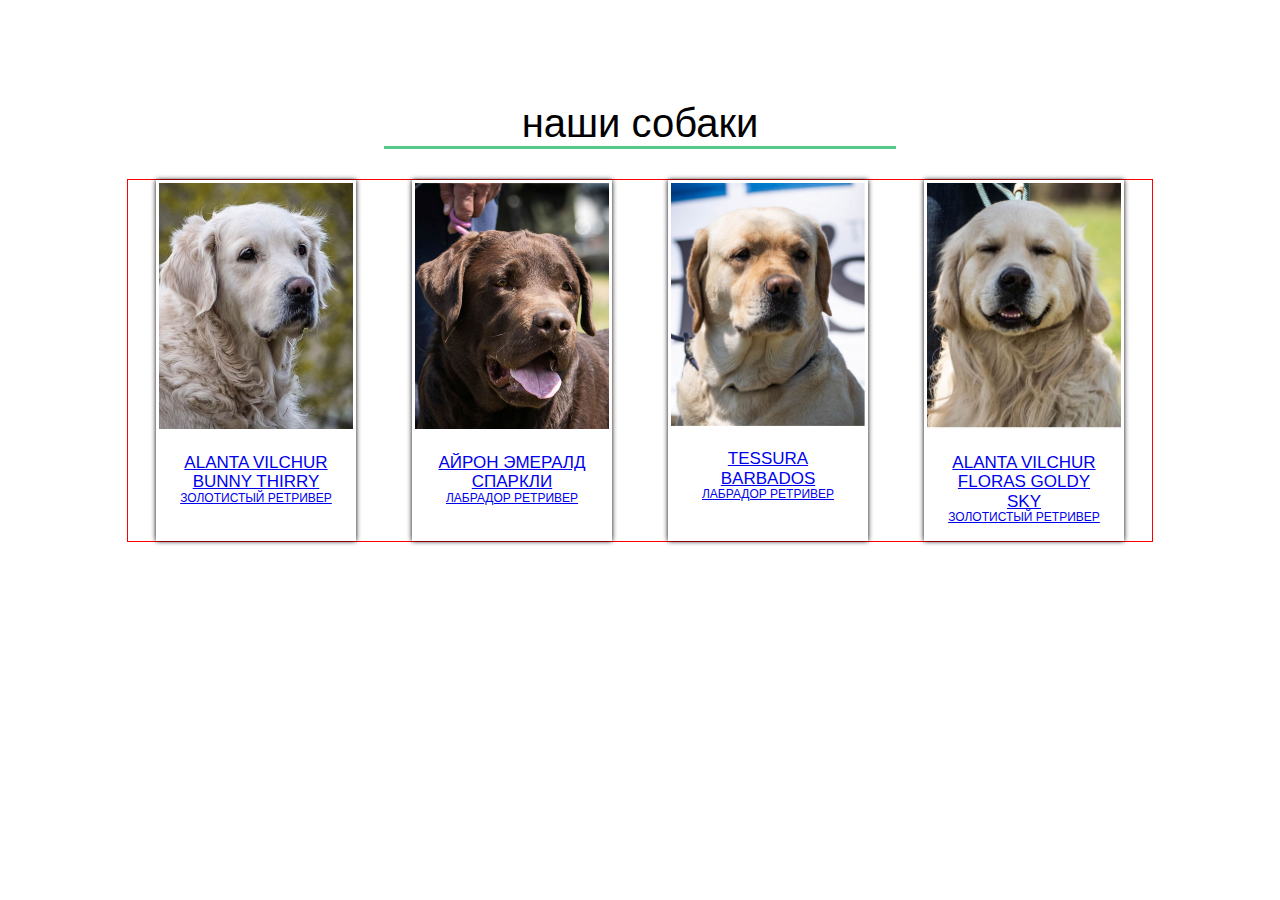
==== cards.html @ 40ba77d1 "cards" ====
<!DOCTYPE html>
<html lang="ru">
    <head>
    <meta charset="UTF-8">
    <link rel="stylesheet" href="./pages/cards.css">
    <meta name="viewport" content="width=device-width, initial-scale=1.0">
    <title>Карточки</title>
    </head>
    <body class="page">
        <main class="content">
            <div class="our-dogs">
                <h1 class="title">наши собаки</h1>
                <ul class="cards">
                    <li class="card__item">
                    <a href="#" class="card__link">
                        <img class="card__image" src="./images/card_Shunya.jpg" alt="Шуня">
                        <p class="card__paragraph">ALANTA VILCHUR BUNNY THIRRY</p>
                        <p class="card__paragraph card__paragraph_font_s">ЗОЛОТИСТЫЙ РЕТРИВЕР</p>
                    </a>
                    </li>
                    <li class="card__item">
                    <a href="#" class="card__link">
                        <img class="card__image" src="./images/card_Ronya.jpg" alt="Роня">
                        <p class="card__paragraph">АЙРОН ЭМЕРАЛД СПАРКЛИ</p>
                        <p class="card__paragraph card__paragraph_font_s">ЛАБРАДОР РЕТРИВЕР</p>
                    </a>
                    </li>
                    <li class="card__item">
                    <a href="#" class="card__link">
                        <img class="card__image" src="./images/card_Bob.jpg" alt="Боб">
                        <p class="card__paragraph">TESSURA BARBADOS</p>
                        <p class="card__paragraph card__paragraph_font_s">ЛАБРАДОР РЕТРИВЕР</p>
                    </a>
                    </li>
                    <li class="card__item">
                    <a href="#" class="card__link">
                        <img class="card__image" src="./images/card_Djem.jpg" alt="Джем">
                        <p class="card__paragraph">ALANTA VILCHUR FLORAS GOLDY SKY</p>
                        <p class="card__paragraph card__paragraph_font_s">ЗОЛОТИСТЫЙ РЕТРИВЕР</p>
                    </a>
                    </li>

                </ul>
            </div>

        </main>



    </body>
---- pages/cards.css ----
@import url(../vendor/normalize.css);
@import url(../blocks/page/page.css);
@import url(../blocks/content/content.css);
@import url(../blocks/our-dogs/our-dogs.css);
@import url(../blocks/title/title.css);
@import url(../blocks/cards/cards.css);
@import url(../blocks/cards/card__item/card__item.css);
@import url(../blocks/cards/card__image/card__image.css);
@import url(../blocks/cards/card__paragraph/card__paragraph.css);
@import url(../blocks/cards/card__paragraph/_font/card__paragraph_font_s.css);
@import url(../blocks/cards/card__link/card__link.css);
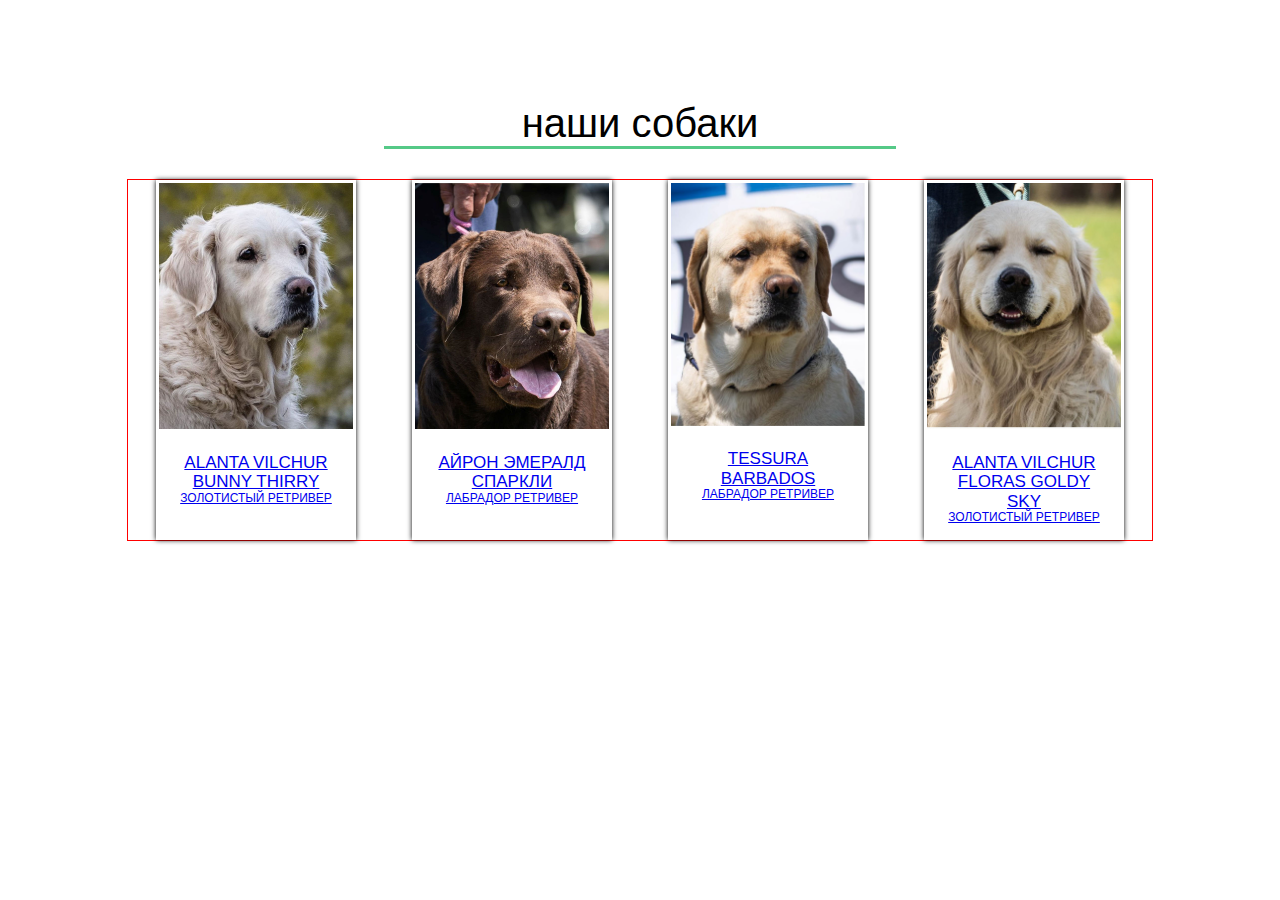
==== commit f1265d79: "header" ====
--- a/cards.html
+++ b/cards.html
@@ -11,35 +11,34 @@
             <div class="our-dogs">
                 <h1 class="title">наши собаки</h1>
                 <ul class="cards">
+                    <a href="#" class="card__link">
                     <li class="card__item">
-                    <a href="#" class="card__link">
                         <img class="card__image" src="./images/card_Shunya.jpg" alt="Шуня">
                         <p class="card__paragraph">ALANTA VILCHUR BUNNY THIRRY</p>
                         <p class="card__paragraph card__paragraph_font_s">ЗОЛОТИСТЫЙ РЕТРИВЕР</p>
+                    </li>
                     </a>
-                    </li>
+                    <a href="#" class="card__link">
                     <li class="card__item">
-                    <a href="#" class="card__link">
                         <img class="card__image" src="./images/card_Ronya.jpg" alt="Роня">
                         <p class="card__paragraph">АЙРОН ЭМЕРАЛД СПАРКЛИ</p>
                         <p class="card__paragraph card__paragraph_font_s">ЛАБРАДОР РЕТРИВЕР</p>
+                    </li>
                     </a>
-                    </li>
+                    <a href="#" class="card__link">
                     <li class="card__item">
-                    <a href="#" class="card__link">
                         <img class="card__image" src="./images/card_Bob.jpg" alt="Боб">
                         <p class="card__paragraph">TESSURA BARBADOS</p>
                         <p class="card__paragraph card__paragraph_font_s">ЛАБРАДОР РЕТРИВЕР</p>
+                    </li>
                     </a>
-                    </li>
+                    <a href="#" class="card__link">
                     <li class="card__item">
-                    <a href="#" class="card__link">
                         <img class="card__image" src="./images/card_Djem.jpg" alt="Джем">
                         <p class="card__paragraph">ALANTA VILCHUR FLORAS GOLDY SKY</p>
                         <p class="card__paragraph card__paragraph_font_s">ЗОЛОТИСТЫЙ РЕТРИВЕР</p>
+                    </li>
                     </a>
-                    </li>
-
                 </ul>
             </div>
 
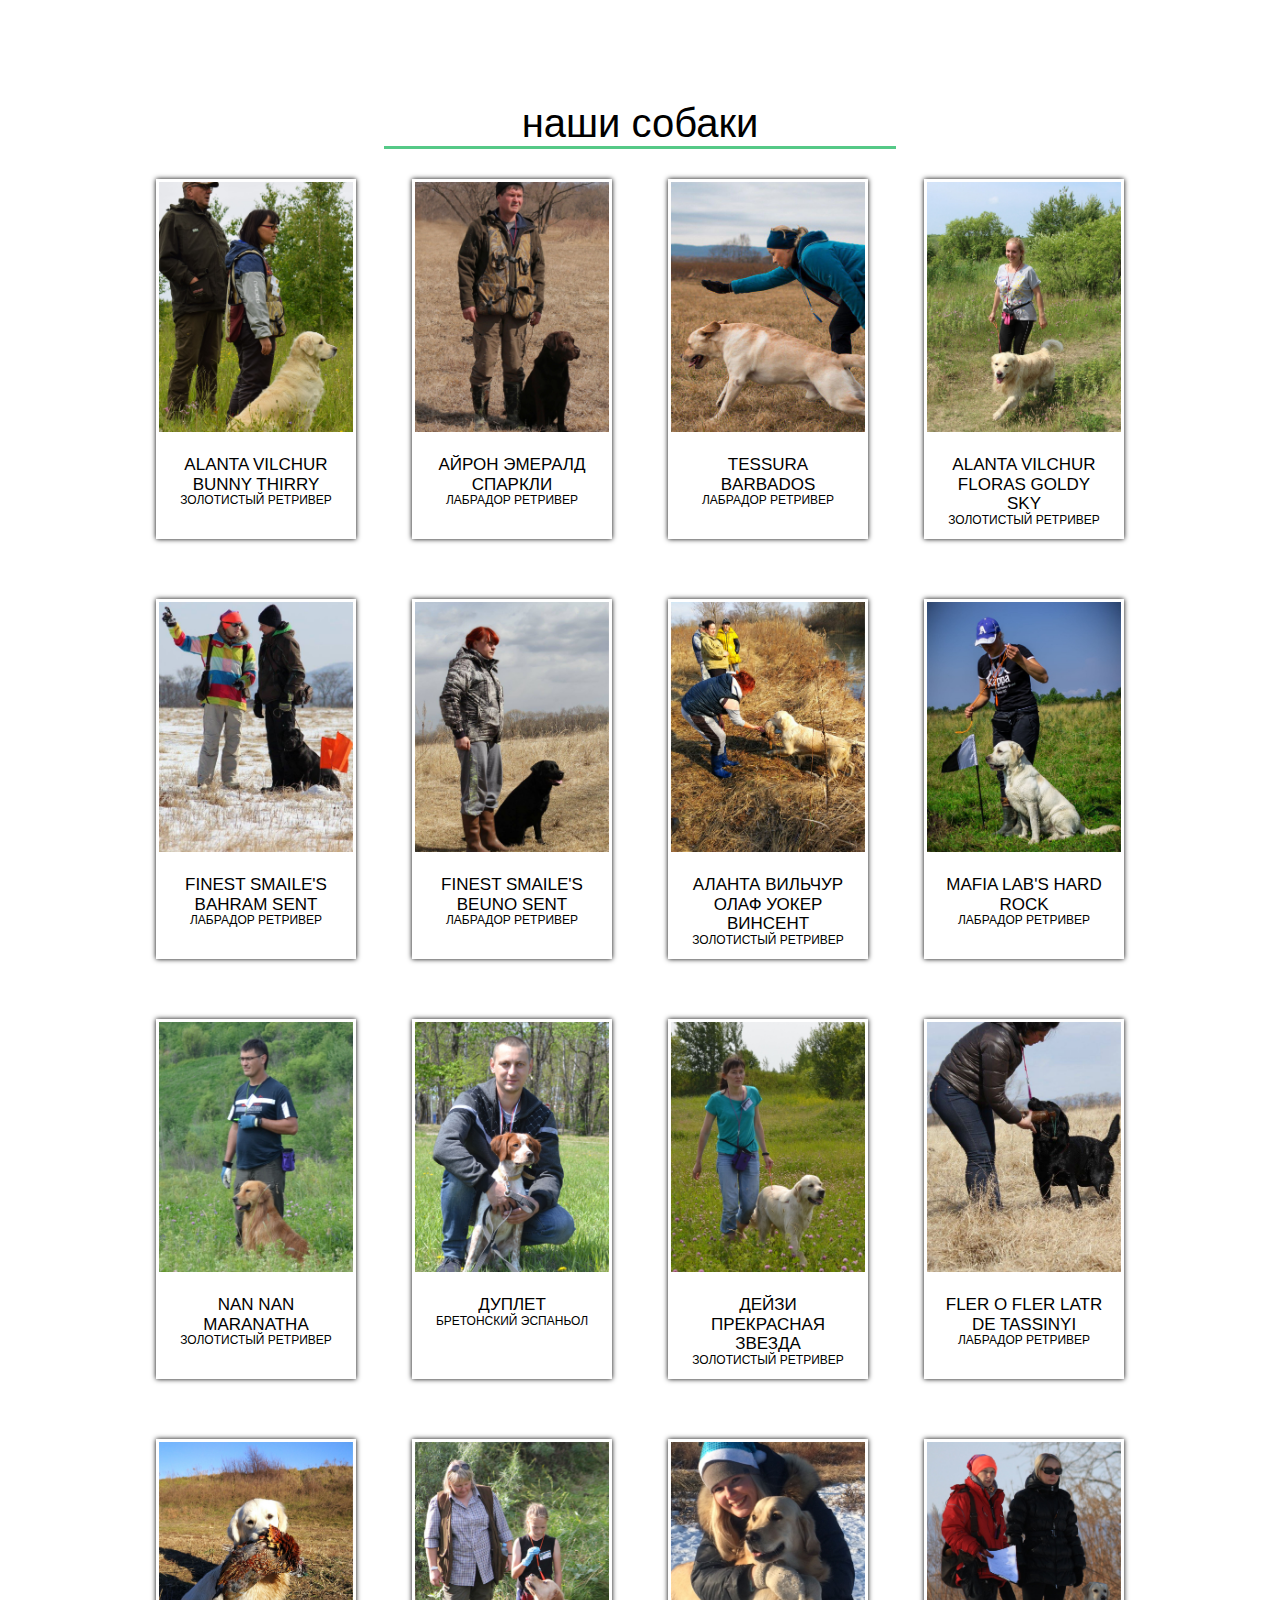
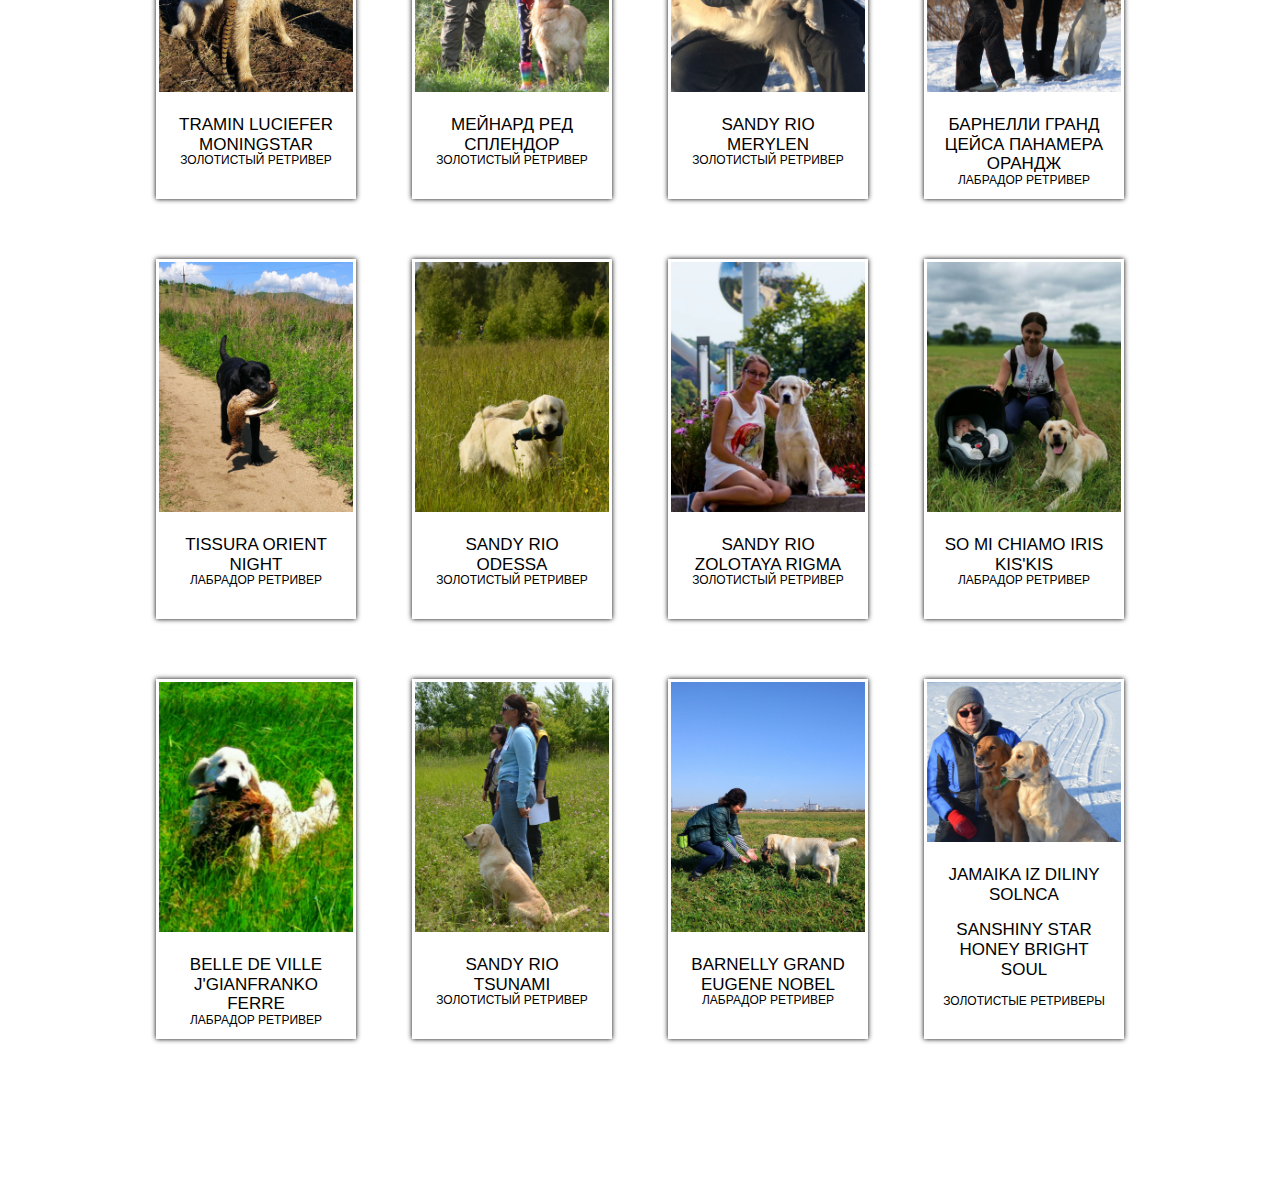
==== commit aabcf94c: "commit" ====
--- a/cards.html
+++ b/cards.html
@@ -13,32 +13,179 @@
                 <ul class="cards">
                     <a href="#" class="card__link">
                     <li class="card__item">
-                        <img class="card__image" src="./images/card_Shunya.jpg" alt="Шуня">
+                        <img class="card__image" src="./images/Shunya.jpg" alt="Шуня">
                         <p class="card__paragraph">ALANTA VILCHUR BUNNY THIRRY</p>
                         <p class="card__paragraph card__paragraph_font_s">ЗОЛОТИСТЫЙ РЕТРИВЕР</p>
                     </li>
                     </a>
                     <a href="#" class="card__link">
                     <li class="card__item">
-                        <img class="card__image" src="./images/card_Ronya.jpg" alt="Роня">
+                        <img class="card__image" src="./images/Ronya.jpg" alt="Роня">
                         <p class="card__paragraph">АЙРОН ЭМЕРАЛД СПАРКЛИ</p>
                         <p class="card__paragraph card__paragraph_font_s">ЛАБРАДОР РЕТРИВЕР</p>
                     </li>
                     </a>
                     <a href="#" class="card__link">
                     <li class="card__item">
-                        <img class="card__image" src="./images/card_Bob.jpg" alt="Боб">
+                        <img class="card__image" src="./images/Bob.jpg" alt="Боб">
                         <p class="card__paragraph">TESSURA BARBADOS</p>
                         <p class="card__paragraph card__paragraph_font_s">ЛАБРАДОР РЕТРИВЕР</p>
                     </li>
                     </a>
                     <a href="#" class="card__link">
                     <li class="card__item">
-                        <img class="card__image" src="./images/card_Djem.jpg" alt="Джем">
+                        <img class="card__image" src="./images/Djem.jpg" alt="Джем">
                         <p class="card__paragraph">ALANTA VILCHUR FLORAS GOLDY SKY</p>
                         <p class="card__paragraph card__paragraph_font_s">ЗОЛОТИСТЫЙ РЕТРИВЕР</p>
                     </li>
                     </a>
+                    <!--4-->
+                    <a href="#" class="card__link">
+                    <li class="card__item">
+                        <img class="card__image" src="./images/Bahram.jpg" alt="Бахрам">
+                        <p class="card__paragraph">FINEST SMAILE'S BAHRAM SENT</p>
+                        <p class="card__paragraph card__paragraph_font_s">ЛАБРАДОР РЕТРИВЕР</p>
+                    </li>
+                        </a>
+                    <a href="#" class="card__link">
+                    <li class="card__item">
+                        <img class="card__image" src="./images/Bruno.jpg" alt="Бруно">
+                        <p class="card__paragraph">FINEST SMAILE'S BEUNO SENT</p>
+                        <p class="card__paragraph card__paragraph_font_s">ЛАБРАДОР РЕТРИВЕР</p>
+                    </li>
+                    </a>
+                    <a href="#" class="card__link">
+                    <li class="card__item">
+                        <img class="card__image" src="./images/Venya.jpg" alt="Веня">
+                        <p class="card__paragraph">АЛАНТА ВИЛЬЧУР ОЛАФ УОКЕР ВИНСЕНТ</p>
+                        <p class="card__paragraph card__paragraph_font_s">ЗОЛОТИСТЫЙ РЕТРИВЕР</p>
+                    </li>
+                    </a>
+                    <a href="#" class="card__link">
+                        <li class="card__item">
+                            <img class="card__image" src="./images/Garry.jpg" alt="Гарри">
+                            <p class="card__paragraph">MAFIA LAB'S HARD ROCK</p>
+                            <p class="card__paragraph card__paragraph_font_s">ЛАБРАДОР РЕТРИВЕР</p>
+                    </li>
+                    </a>
+                    <!--8-->
+                    <a href="#" class="card__link">
+                    <li class="card__item">
+                        <img class="card__image" src="./images/Gosha.jpg" alt="Гоша">
+                        <p class="card__paragraph">NAN NAN MARANATHA</p>
+                        <p class="card__paragraph card__paragraph_font_s">ЗОЛОТИСТЫЙ РЕТРИВЕР</p>
+                    </li>
+                    </a>
+                    <a href="#" class="card__link">
+                    <li class="card__item">
+                        <img class="card__image" src="./images/Duplet.jpg" alt="Дуплет">
+                        <p class="card__paragraph">ДУПЛЕТ</p>
+                        <p class="card__paragraph card__paragraph_font_s">БРЕТОНСКИЙ ЭСПАНЬОЛ</p>
+                    </li>
+                    </a>
+                    <a href="#" class="card__link">
+                    <li class="card__item">
+                        <img class="card__image" src="./images/Deyzy.jpg" alt="Дейзи">
+                        <p class="card__paragraph">ДЕЙЗИ ПРЕКРАСНАЯ ЗВЕЗДА</p>
+                        <p class="card__paragraph card__paragraph_font_s">ЗОЛОТИСТЫЙ РЕТРИВЕР</p>
+                    </li>
+                    </a>
+                    <a href="#" class="card__link">
+                    <li class="card__item">
+                        <img class="card__image" src="./images/Latr.jpg" alt="Латр">
+                        <p class="card__paragraph">FLER O FLER LATR DE TASSINYI</p>
+                        <p class="card__paragraph card__paragraph_font_s">ЛАБРАДОР РЕТРИВЕР</p>
+                    </li>
+                    </a>
+                    <!--12-->
+                    <a href="#" class="card__link">
+                    <li class="card__item">
+                        <img class="card__image" src="./images/Lyutik.jpg" alt="Лютик">
+                        <p class="card__paragraph">TRAMIN LUCIEFER MONINGSTAR</p>
+                        <p class="card__paragraph card__paragraph_font_s">ЗОЛОТИСТЫЙ РЕТРИВЕР</p>
+                    </li>
+                    </a>
+                    <a href="#" class="card__link">
+                    <li class="card__item">
+                        <img class="card__image" src="./images/Meyson.jpg" alt="Мейсон">
+                        <p class="card__paragraph">МЕЙНАРД РЕД СПЛЕНДОР</p>
+                        <p class="card__paragraph card__paragraph_font_s">ЗОЛОТИСТЫЙ РЕТРИВЕР</p>
+                    </li>
+                    </a>
+                    <a href="#" class="card__link">
+                    <li class="card__item">
+                        <img class="card__image" src="./images/Mery.jpg" alt="Мери">
+                        <p class="card__paragraph">SANDY RIO MERYLEN</p>
+                        <p class="card__paragraph card__paragraph_font_s">ЗОЛОТИСТЫЙ РЕТРИВЕР</p>
+                    </li>
+                    </a>
+                    <a href="#" class="card__link">
+                    <li class="card__item">
+                        <img class="card__image" src="./images/Nora_Vasilina.jpg" alt="Нора-Барлай">
+                        <p class="card__paragraph">БАРНЕЛЛИ ГРАНД ЦЕЙСА ПАНАМЕРА ОРАНДЖ</p>
+                        <p class="card__paragraph card__paragraph_font_s">ЛАБРАДОР РЕТРИВЕР</p>
+                    </li>
+                    </a>
+                    <!--16-->
+                    <a href="#" class="card__link">
+                    <li class="card__item">
+                        <img class="card__image" src="./images/Nora_Katya.jpg" alt="Нора-Тиссура">
+                        <p class="card__paragraph">TISSURA ORIENT NIGHT</p>
+                        <p class="card__paragraph card__paragraph_font_s">ЛАБРАДОР РЕТРИВЕР</p>
+                    </li>
+                    </a>
+                    <a href="#" class="card__link">
+                    <li class="card__item">
+                        <img class="card__image" src="./images/Odessa.jpg" alt="Одесса">
+                        <p class="card__paragraph">SANDY RIO ODESSA</p>
+                        <p class="card__paragraph card__paragraph_font_s">ЗОЛОТИСТЫЙ РЕТРИВЕР</p>
+                    </li>
+                    </a>
+                    <a href="#" class="card__link">
+                    <li class="card__item">
+                        <img class="card__image" src="./images/Rigma.jpg" alt="Ригма">
+                        <p class="card__paragraph">SANDY RIO ZOLOTAYA RIGMA</p>
+                        <p class="card__paragraph card__paragraph_font_s">ЗОЛОТИСТЫЙ РЕТРИВЕР</p>
+                    </li>
+                    </a>
+                    <a href="#" class="card__link">
+                    <li class="card__item">
+                        <img class="card__image" src="./images/Rona.jpg" alt="Рона">
+                        <p class="card__paragraph">SO MI CHIAMO IRIS KIS'KIS</p>
+                        <p class="card__paragraph card__paragraph_font_s">ЛАБРАДОР РЕТРИВЕР</p>
+                    </li>
+                    </a>
+                    <!--20-->
+                    <a href="#" class="card__link">
+                    <li class="card__item">
+                        <img class="card__image" src="./images/Harley.jpg" alt="Харлей">
+                        <p class="card__paragraph">BELLE DE VILLE J'GIANFRANKO FERRE</p>
+                        <p class="card__paragraph card__paragraph_font_s">ЛАБРАДОР РЕТРИВЕР</p>
+                    </li>
+                    </a>
+                    <a href="#" class="card__link">
+                    <li class="card__item">
+                        <img class="card__image" src="./images/Tsunamy.jpg" alt="Цунами">
+                        <p class="card__paragraph">SANDY RIO TSUNAMI</p>
+                        <p class="card__paragraph card__paragraph_font_s">ЗОЛОТИСТЫЙ РЕТРИВЕР</p>
+                    </li>
+                    </a>
+                    <a href="#" class="card__link">
+                    <li class="card__item">
+                        <img class="card__image" src="./images/Yujin.jpg" alt="Юджин">
+                        <p class="card__paragraph">BARNELLY GRAND EUGENE NOBEL</p>
+                        <p class="card__paragraph card__paragraph_font_s">ЛАБРАДОР РЕТРИВЕР</p>
+                    </li>
+                    </a>
+                    <a href="#" class="card__link">
+                    <li class="card__item">
+                        <img class="card__image card__image_height_s" src="./images/Hany_Yamaika.jpg" alt="Ямайка">
+                        <p class="card__paragraph card__paragraph_space_bottom">JAMAIKA IZ DILINY SOLNCA</p>
+                        <p class="card__paragraph">SANSHINY STAR HONEY BRIGHT SOUL</p>
+                        <p class="card__paragraph card__paragraph_font_s">ЗОЛОТИСТЫЕ РЕТРИВЕРЫ</p>
+                    </li>
+                    </a>
+                    <!--24-->
                 </ul>
             </div>
 
--- a/pages/cards.css
+++ b/pages/cards.css
@@ -6,6 +6,9 @@
 @import url(../blocks/cards/cards.css);
 @import url(../blocks/cards/card__item/card__item.css);
 @import url(../blocks/cards/card__image/card__image.css);
+@import url(../blocks/cards/card__image/_height/card__image_height_s.css);
 @import url(../blocks/cards/card__paragraph/card__paragraph.css);
 @import url(../blocks/cards/card__paragraph/_font/card__paragraph_font_s.css);
+@import url(../blocks/cards/card__paragraph/_space/card__paragraph_space_bottom.css);
 @import url(../blocks/cards/card__link/card__link.css);
+
